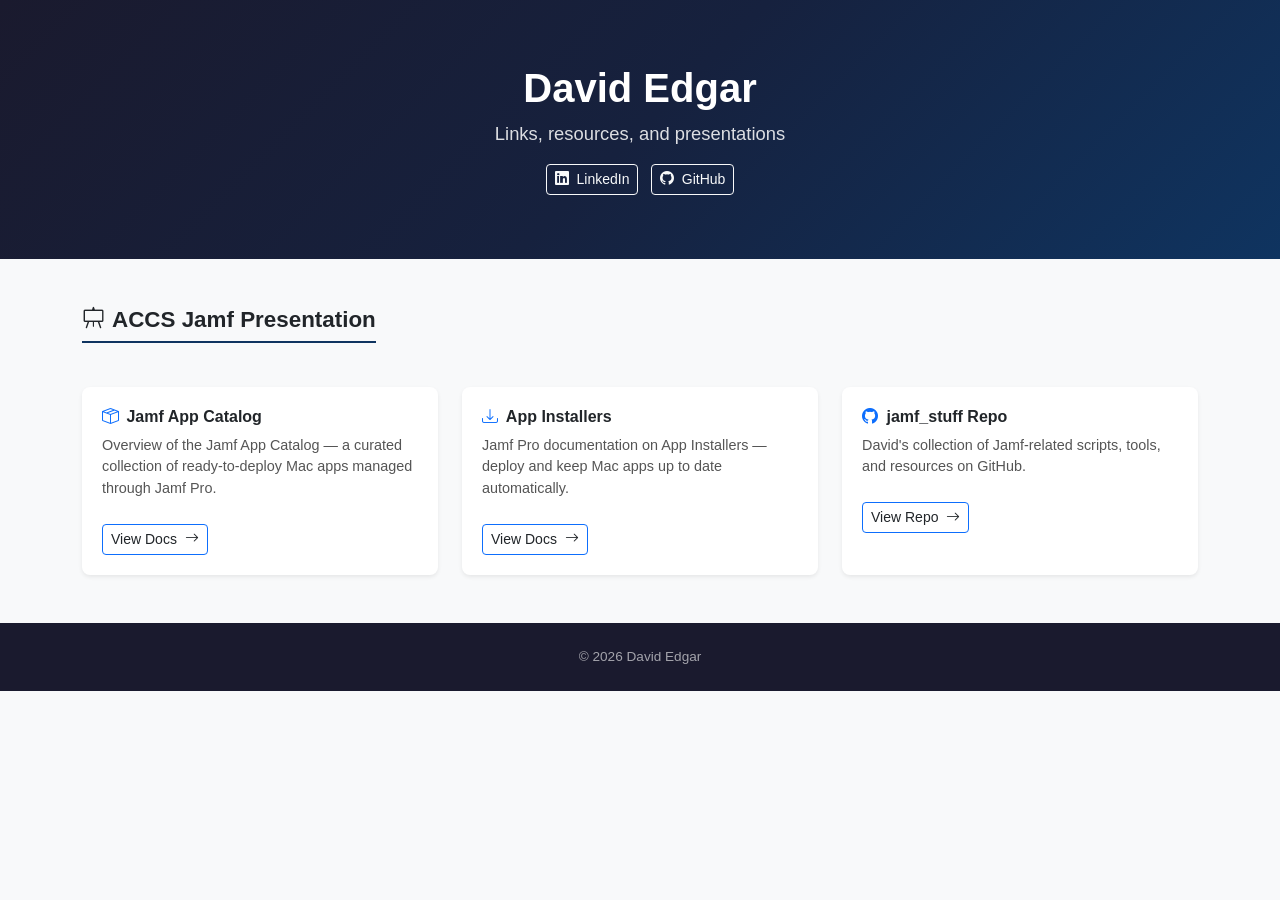
==== index.html @ 988bff9f "Create index.html" ====
<!DOCTYPE html>
<html lang="en">
<head>
    <meta charset="UTF-8">
    <meta name="viewport" content="width=device-width, initial-scale=1.0">
    <title>David Edgar</title>
    <link href="https://cdn.jsdelivr.net/npm/bootstrap@5.3.3/dist/css/bootstrap.min.css" rel="stylesheet">
    <link href="https://cdn.jsdelivr.net/npm/bootstrap-icons@1.11.3/font/bootstrap-icons.min.css" rel="stylesheet">
    <style>
        body {
            font-family: -apple-system, BlinkMacSystemFont, "Segoe UI", Roboto, sans-serif;
            background-color: #f8f9fa;
        }
        .hero {
            background: linear-gradient(135deg, #1a1a2e 0%, #16213e 50%, #0f3460 100%);
            color: #fff;
            padding: 4rem 0;
        }
        .hero h1 {
            font-weight: 700;
            font-size: 2.5rem;
        }
        .hero p {
            font-size: 1.15rem;
            opacity: 0.85;
        }
        .section-title {
            font-weight: 600;
            font-size: 1.4rem;
            margin-bottom: 1rem;
            padding-bottom: 0.5rem;
            border-bottom: 2px solid #0f3460;
            display: inline-block;
        }
        .link-card {
            transition: transform 0.15s ease, box-shadow 0.15s ease;
            border: none;
            border-radius: 0.5rem;
        }
        .link-card:hover {
            transform: translateY(-3px);
            box-shadow: 0 6px 20px rgba(0, 0, 0, 0.1);
        }
        .link-card .card-body {
            padding: 1.25rem;
        }
        .link-card .card-title {
            font-weight: 600;
            font-size: 1rem;
        }
        .link-card .card-text {
            font-size: 0.9rem;
            color: #555;
        }
        .link-card a {
            text-decoration: none;
            color: inherit;
        }
        .link-card a:hover {
            color: inherit;
        }
        .badge-section {
            background-color: #0f3460;
        }
        footer {
            background-color: #1a1a2e;
            color: rgba(255, 255, 255, 0.6);
            padding: 1.5rem 0;
            font-size: 0.85rem;
        }
    </style>
</head>
<body>

    <!-- Hero -->
    <section class="hero text-center">
        <div class="container">
            <h1>David Edgar</h1>
            <p class="mt-2 mb-3">Links, resources, and presentations</p>
            <a href="https://www.linkedin.com/in/davidedgarcnu/" target="_blank" rel="noopener"
               class="btn btn-outline-light btn-sm">
                <i class="bi bi-linkedin me-1"></i> LinkedIn
            </a>
            <a href="https://github.com/d-edgar" target="_blank" rel="noopener"
               class="btn btn-outline-light btn-sm ms-2">
                <i class="bi bi-github me-1"></i> GitHub
            </a>
        </div>
    </section>

    <!-- ACCS Jamf Presentation -->
    <section class="py-5">
        <div class="container">
            <h2 class="section-title">
                <i class="bi bi-easel me-2"></i>ACCS Jamf Presentation
            </h2>
            <div class="row g-4 mt-1">

                <div class="col-md-4">
                    <div class="card link-card h-100 shadow-sm">
                        <div class="card-body">
                            <h5 class="card-title">
                                <i class="bi bi-box-seam me-1 text-primary"></i>
                                Jamf App Catalog
                            </h5>
                            <p class="card-text">
                                Overview of the Jamf App Catalog — a curated collection of ready-to-deploy Mac apps managed through Jamf Pro.
                            </p>
                            <a href="https://learn.jamf.com/en-US/bundle/jamf-app-catalog/page/Jamf_App_Catalog.html"
                               target="_blank" rel="noopener" class="btn btn-sm btn-outline-primary mt-2">
                                View Docs <i class="bi bi-arrow-right ms-1"></i>
                            </a>
                        </div>
                    </div>
                </div>

                <div class="col-md-4">
                    <div class="card link-card h-100 shadow-sm">
                        <div class="card-body">
                            <h5 class="card-title">
                                <i class="bi bi-download me-1 text-primary"></i>
                                App Installers
                            </h5>
                            <p class="card-text">
                                Jamf Pro documentation on App Installers — deploy and keep Mac apps up to date automatically.
                            </p>
                            <a href="https://learn.jamf.com/en-US/bundle/jamf-pro-documentation-current/page/App_Installers.html"
                               target="_blank" rel="noopener" class="btn btn-sm btn-outline-primary mt-2">
                                View Docs <i class="bi bi-arrow-right ms-1"></i>
                            </a>
                        </div>
                    </div>
                </div>

                <div class="col-md-4">
                    <div class="card link-card h-100 shadow-sm">
                        <div class="card-body">
                            <h5 class="card-title">
                                <i class="bi bi-github me-1 text-primary"></i>
                                jamf_stuff Repo
                            </h5>
                            <p class="card-text">
                                David's collection of Jamf-related scripts, tools, and resources on GitHub.
                            </p>
                            <a href="https://github.com/d-edgar/jamf_stuff"
                               target="_blank" rel="noopener" class="btn btn-sm btn-outline-primary mt-2">
                                View Repo <i class="bi bi-arrow-right ms-1"></i>
                            </a>
                        </div>
                    </div>
                </div>

            </div>
        </div>
    </section>

    <!-- Footer -->
    <footer class="text-center">
        <div class="container">
            &copy; 2026 David Edgar
        </div>
    </footer>

    <script src="https://cdn.jsdelivr.net/npm/bootstrap@5.3.3/dist/js/bootstrap.bundle.min.js"></script>
</body>
</html>
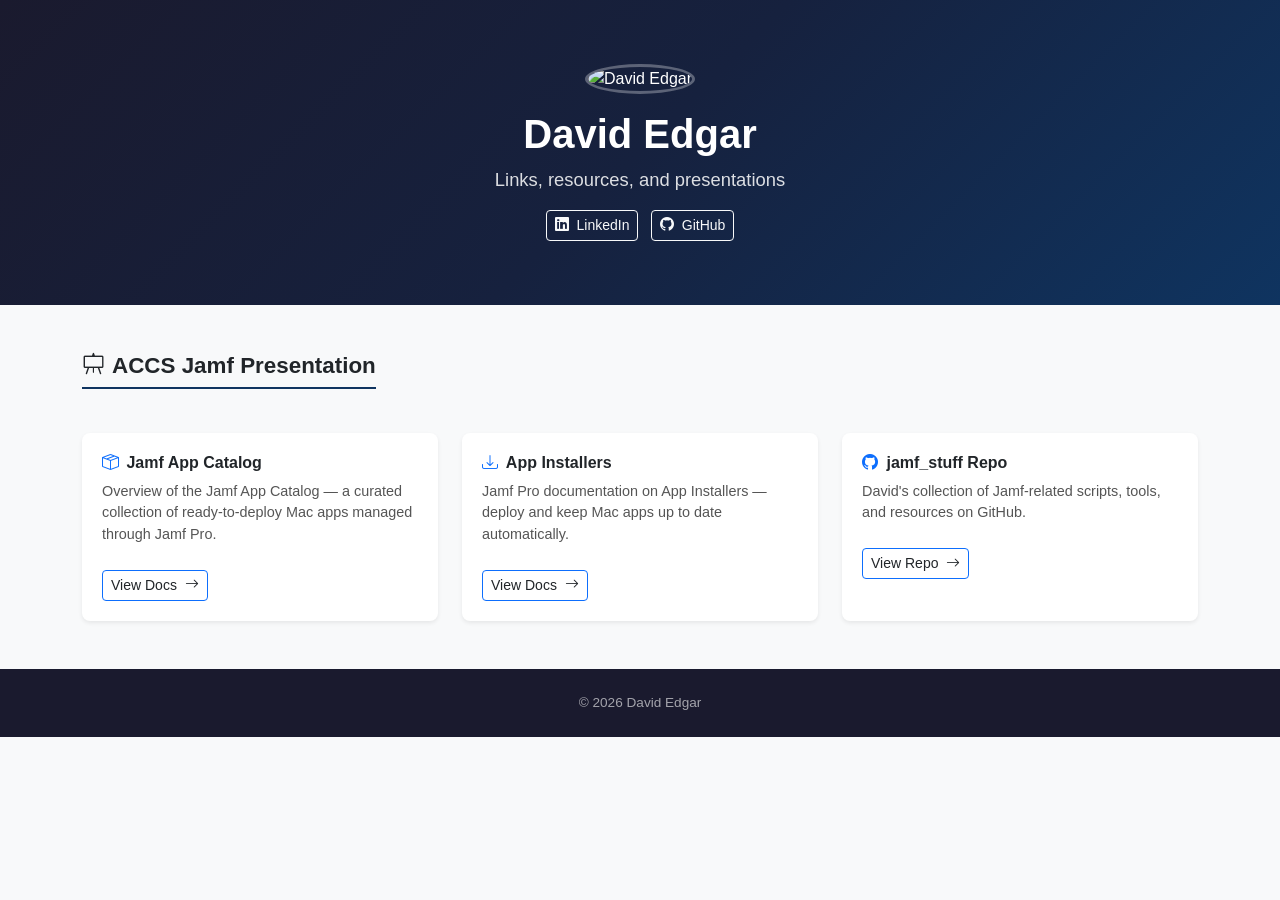
==== commit 55017192: "little updates" ====
--- a/index.html
+++ b/index.html
@@ -23,6 +23,14 @@
         .hero p {
             font-size: 1.15rem;
             opacity: 0.85;
+        }
+        .headshot {
+            width: 140px;
+            height: 140px;
+            border-radius: 50%;
+            object-fit: cover;
+            border: 3px solid rgba(255, 255, 255, 0.3);
+            margin-bottom: 1rem;
         }
         .section-title {
             font-weight: 600;
@@ -75,6 +83,7 @@
     <!-- Hero -->
     <section class="hero text-center">
         <div class="container">
+            <img src="headshot.png" alt="David Edgar" class="headshot">
             <h1>David Edgar</h1>
             <p class="mt-2 mb-3">Links, resources, and presentations</p>
             <a href="https://www.linkedin.com/in/davidedgarcnu/" target="_blank" rel="noopener"
